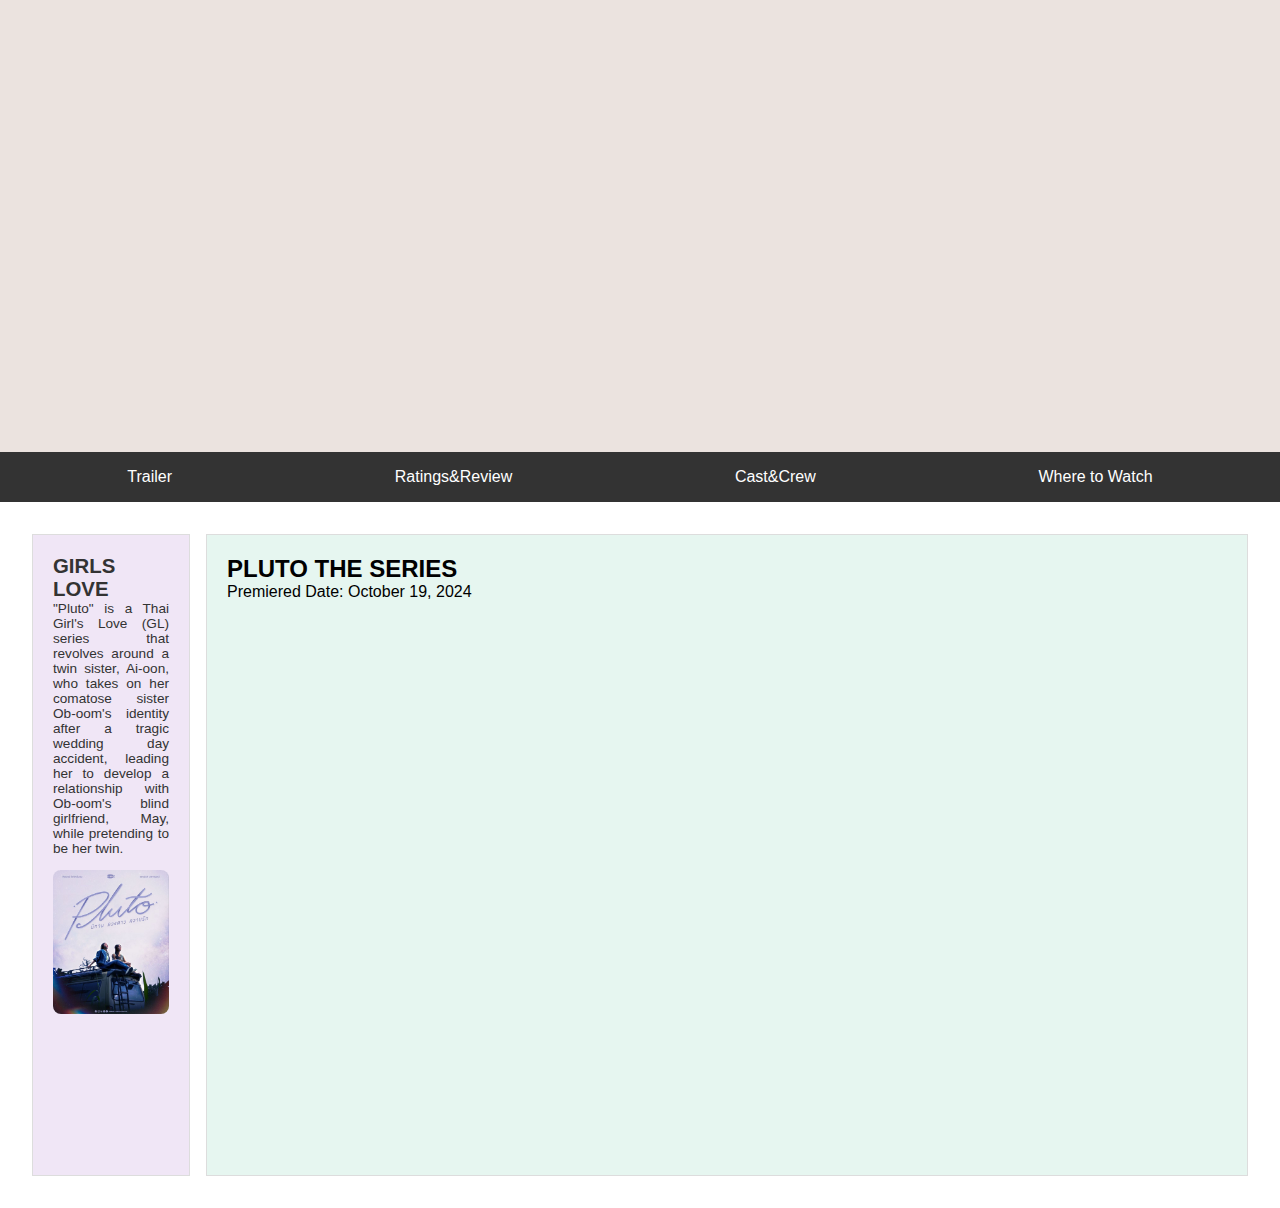
==== index.html @ de4c0f7b "Update index.html" ====
<!DOCTYPE html>
<html lang="en">
<head>
  <meta charset="UTF-8">
  <meta name="viewport" content="width=device-width, initial-scale=1.0">
  <link rel="stylesheet" href="styles.css">
  <title>Responsive Webpage</title>
  <style>
    * {
      box-sizing: border-box;
      margin: 0;
      padding: 0;
    }

    body {
      font-family: Arial, sans-serif;
    }

    header {
      background-color: rgb(235, 227, 223);
      color: white;
      text-align: center;
      padding: 1.5em;
    }

    .navbar {
      background-color: #333;
      display: flex;
      justify-content: space-around;
      padding: 1em;
    }

    .navbar a {
      color: white;
      text-decoration: none;
    }

    .navbar a:hover {
      text-decoration: underline;
    }

    .container {
      display: grid;
      grid-template-columns: 1fr 3fr;
      gap: 1em;
      padding: 2em;
    }

    .sidebar {
      background-color: #f9f9f9;
      padding: 1em;
      border: 1px solid #ddd;
      text-align: justify;
      font-size: 0.85em; 
      color: #333;
    }

    .sidebar img {
      max-width: 100%;
      height: auto;
      border-radius: 8px;
      display: block;
      margin: 1em 0;
    }

    .main-content {
      background-color: #f9f9f9;
      padding: 1.5em;
      border: 1px solid #ddd;
    }

    img {
      max-width: 100%;
      height: auto;
      border-radius: 8px;
      display: block;
      margin: 1em 0;
    }

    /* Responsive Design */
    @media (max-width: 768px) {
      .container {
        grid-template-columns: 1fr;
      }
    }

    @media (max-width: 480px) {
      header {
        padding: 1em;
      }

      .navbar {
        display: grid;
        grid-template-columns: 1fr;
        text-align: center;
      }

      .container {
        padding: 1em;
      }
    }
  </style>
</head>
<body>
<style>
  
  .sidebar {
    background-color: #f0e6f6; 
    padding: 20px;
  }

  .sidebar h2 {
    font-weight: bold; 
  }

  
  .main-content {
    background-color: #e6f6f0; 
    padding: 20px; 
  }

  .main-content h2 {
    font-weight: bold; 
  
  }
  </style>
<header>


  <video width="600" height="400" autoplay muted loop playsinline>
    <source src="Plutovid.mp4" type="video/mp4">
  </video>

  <style>
    video::-webkit-media-controls {
      display: none !important;
    }
    video::-moz-media-controls {
      display: none !important;
    }
  </style>
</header>

<div class="navbar">
  <a href="https://www.youtube.com/watch?v=cBq6p5lMxvg" target="_blank">Trailer</a>
  <a href="https://www.imdb.com/title/tt29688734/" target="_blank">Ratings&Review</a>
  <a href="https://mydramalist.com/758583-pluto/cast" target="_blank">Cast&Crew</a>
  <a href="https://www.viu.com/ott/ph/en/vod/2445229/Pluto" target="_blank">Where to Watch</a>
</div>

<div class="container">
  <div class="sidebar">
    <h2>GIRLS LOVE</h2>
    <p>"Pluto" is a Thai Girl's Love (GL) series that revolves around a twin sister, Ai-oon, who takes on her comatose sister Ob-oom's identity after a tragic wedding day accident, leading her to develop a relationship with Ob-oom's blind girlfriend, May, while pretending to be her twin. 
    </p>
    <img src="Pluto.jpg" alt="About Me Photo">
  </div>

  <div class="main-content">
    <h2>PLUTO THE SERIES</h2>
    <p>Premiered Date: October 19, 2024</p>
    
    <video width="1000" height="550" autoplay muted loop playsinline>
     <source src="videos/Pluto2.mp4" type="video/mp4">
    
    </video>
  </div>
</div>

</body>
</html>
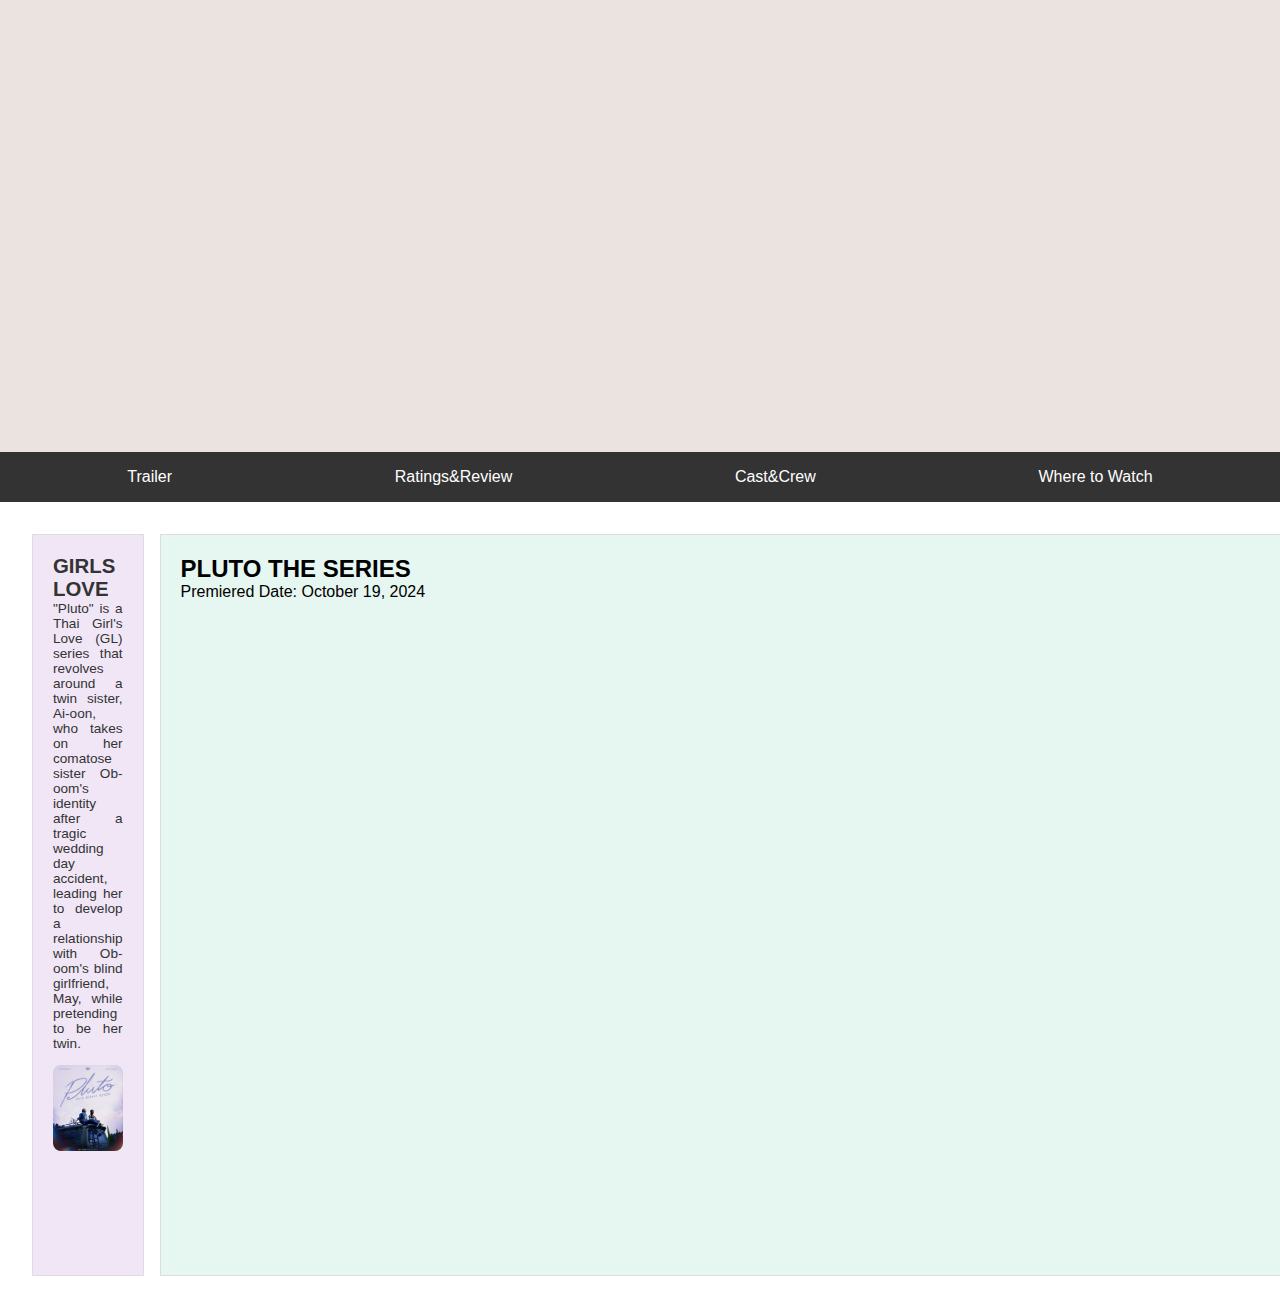
==== commit 6aa7671f: "Update index.html" ====
--- a/index.html
+++ b/index.html
@@ -160,7 +160,7 @@
     <h2>PLUTO THE SERIES</h2>
     <p>Premiered Date: October 19, 2024</p>
     
-    <video width="1000" height="550" autoplay muted loop playsinline>
+    <video width="2000" height="650" autoplay muted loop playsinline>
      <source src="videos/Pluto2.mp4" type="video/mp4">
     
     </video>
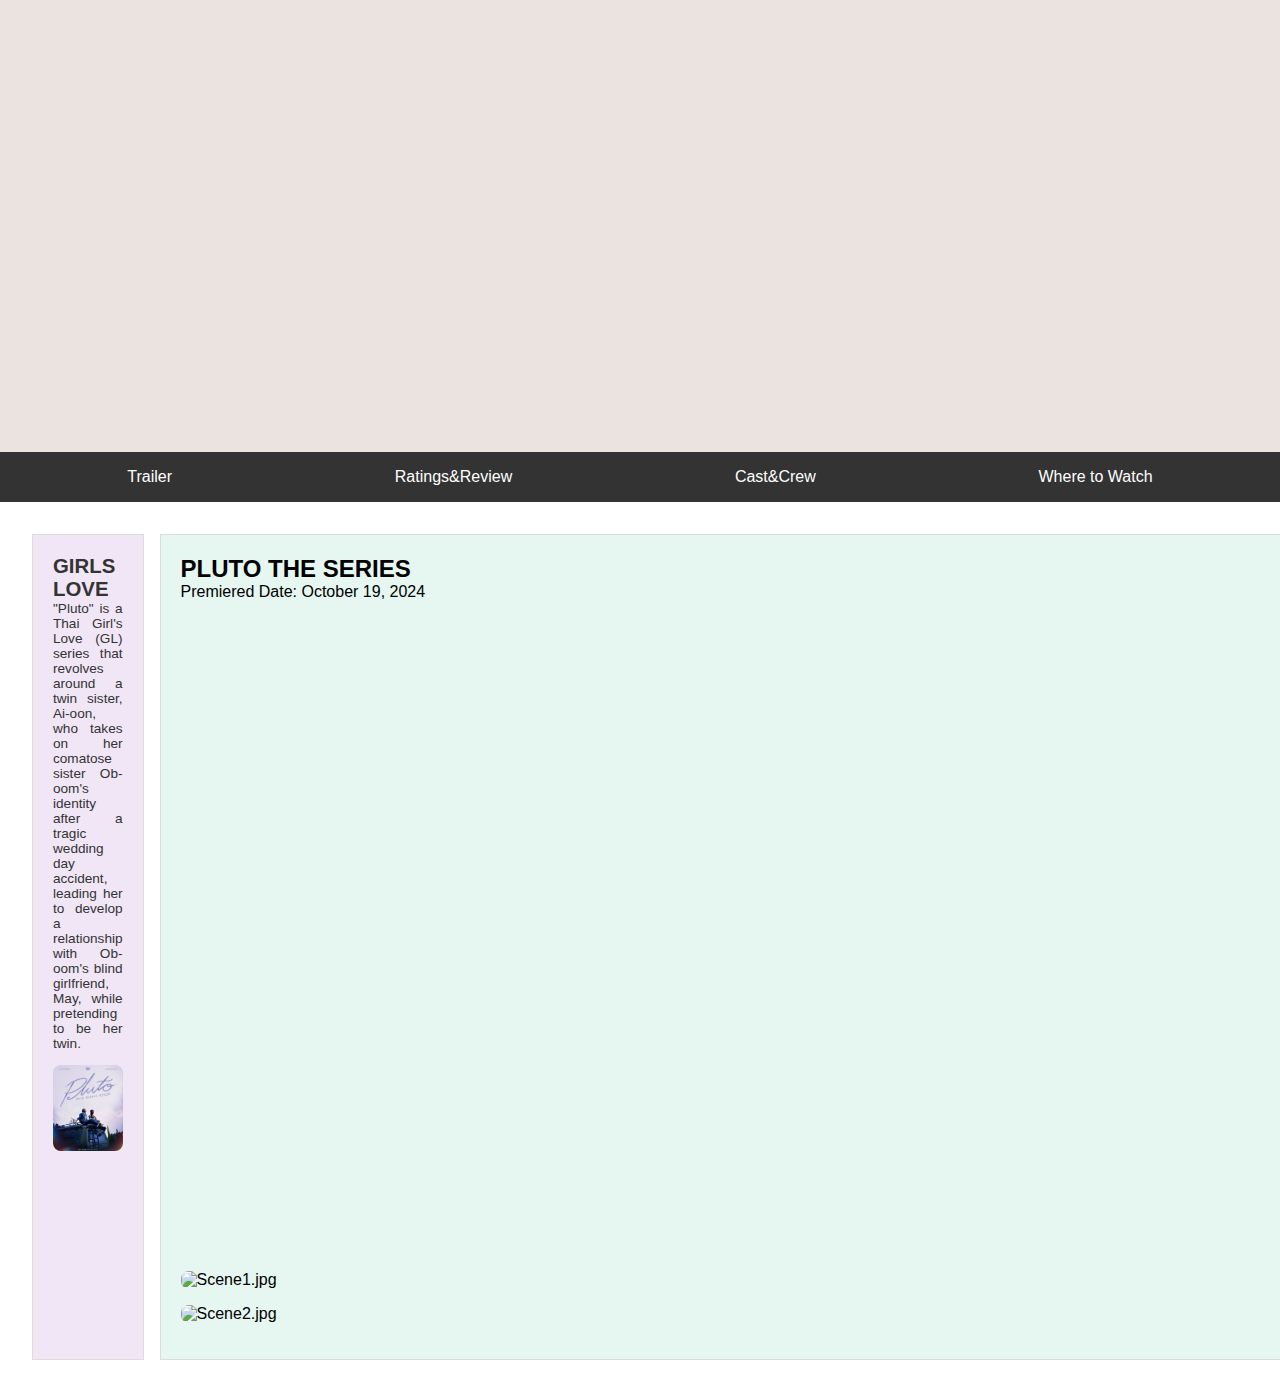
==== commit 23bf6f23: "Update index.html" ====
--- a/index.html
+++ b/index.html
@@ -164,6 +164,9 @@
      <source src="videos/Pluto2.mp4" type="video/mp4">
     
     </video>
+ <div class="image-container">
+    <img src="image1.jpg" alt="Scene1.jpg" class="pluto-image">
+    <img src="image2.jpg" alt="Scene2.jpg" class="pluto-image">
   </div>
 </div>
 
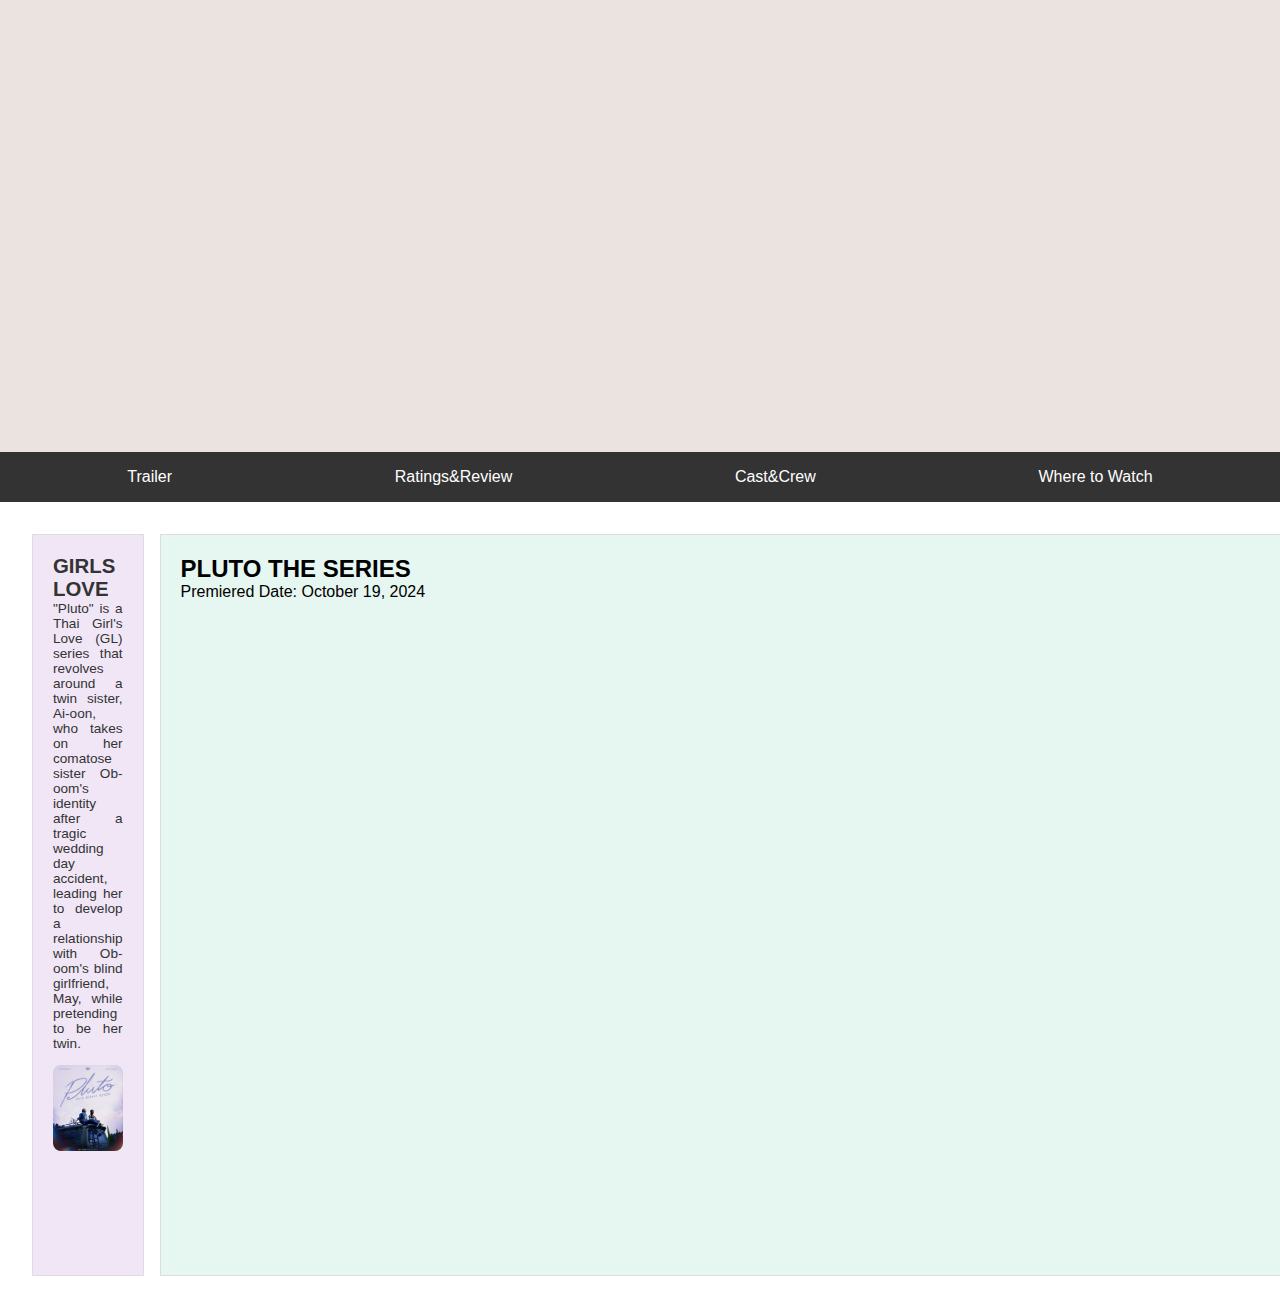
==== commit 2b49c7e4: "Update index.html" ====
--- a/index.html
+++ b/index.html
@@ -164,9 +164,6 @@
      <source src="videos/Pluto2.mp4" type="video/mp4">
     
     </video>
- <div class="image-container">
-    <img src="image1.jpg" alt="Scene1.jpg" class="pluto-image">
-    <img src="image2.jpg" alt="Scene2.jpg" class="pluto-image">
   </div>
 </div>
 
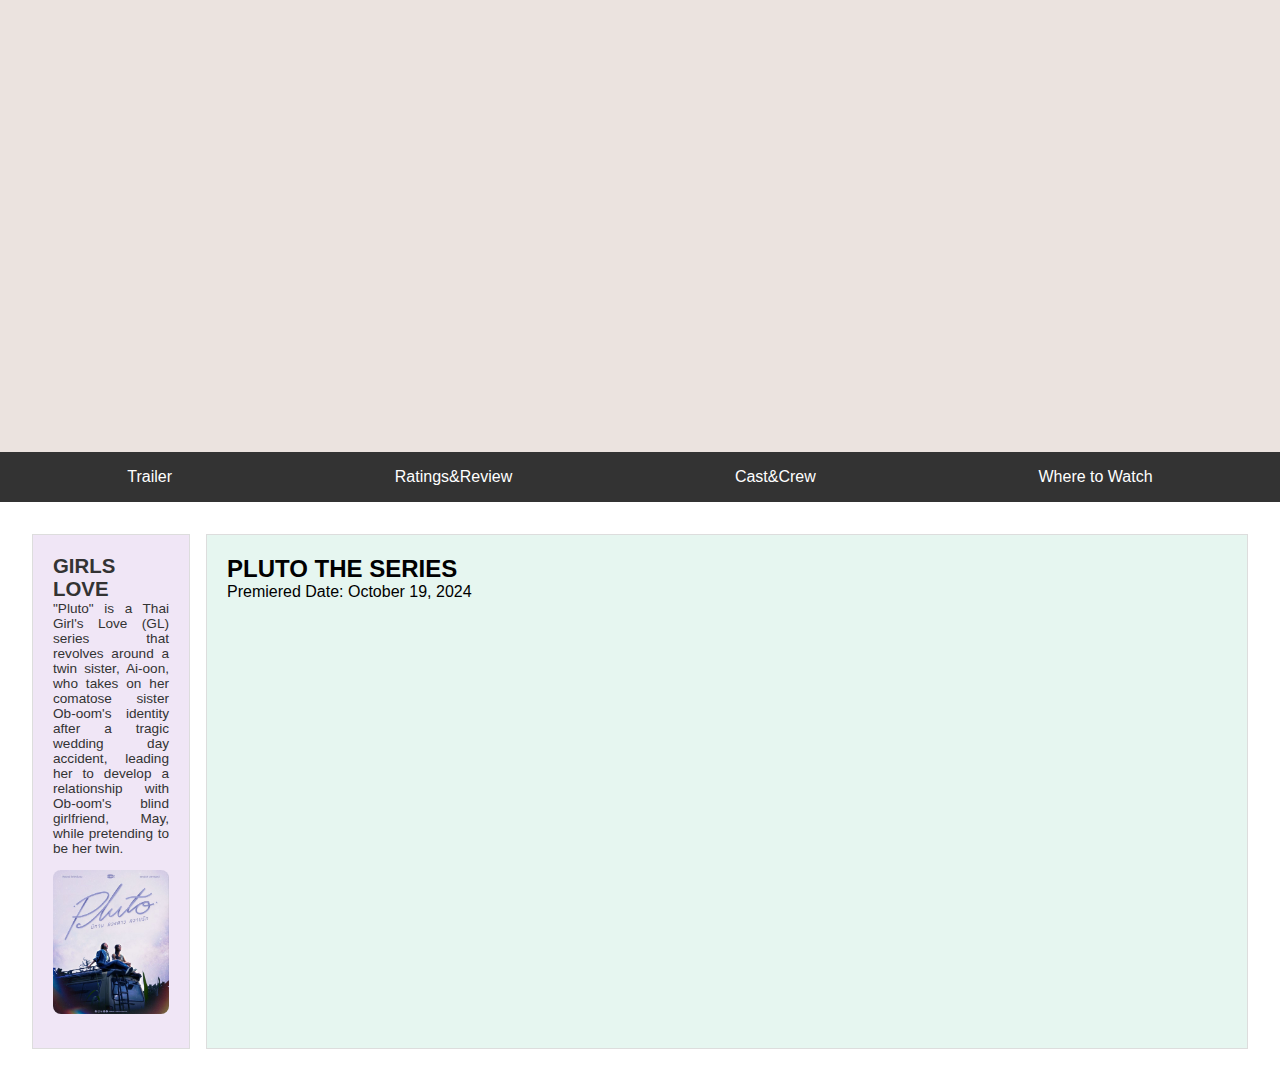
==== commit c8345c66: "Update index.html" ====
--- a/index.html
+++ b/index.html
@@ -160,9 +160,8 @@
     <h2>PLUTO THE SERIES</h2>
     <p>Premiered Date: October 19, 2024</p>
     
-    <video width="2000" height="650" autoplay muted loop playsinline>
+    <video width="1000" height="400" autoplay muted loop playsinline>
      <source src="videos/Pluto2.mp4" type="video/mp4">
-    
     </video>
   </div>
 </div>
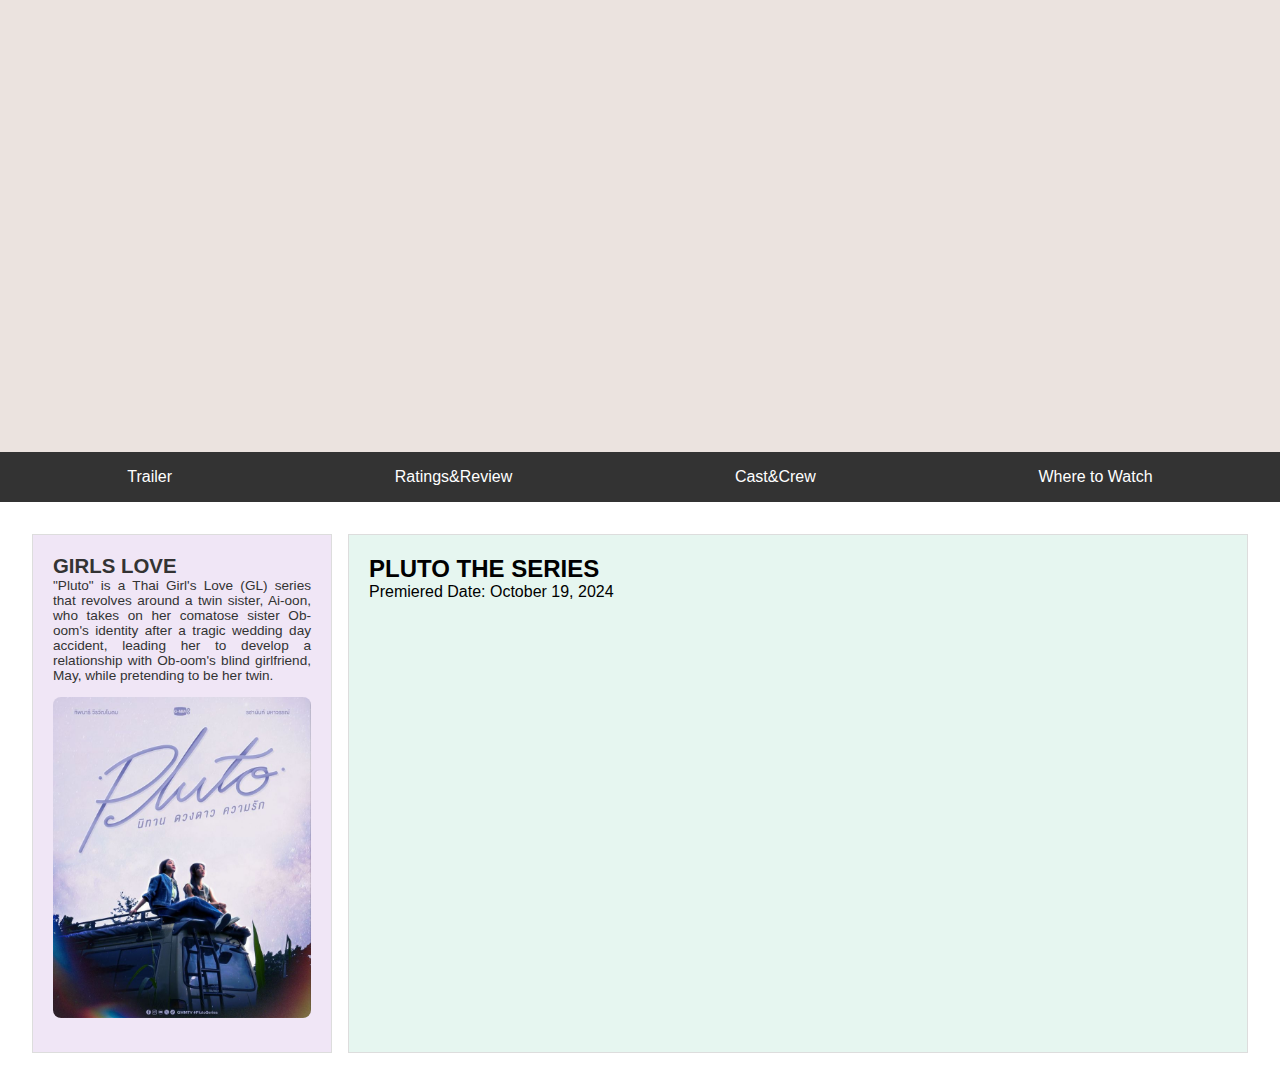
==== commit 29cb17b0: "Add files via upload" ====
--- a/index.html
+++ b/index.html
@@ -160,8 +160,9 @@
     <h2>PLUTO THE SERIES</h2>
     <p>Premiered Date: October 19, 2024</p>
     
-    <video width="1000" height="400" autoplay muted loop playsinline>
-     <source src="videos/Pluto2.mp4" type="video/mp4">
+    <video width="450" height="350" autoplay muted loop playsinline>
+      <source src="Pluto2.mp4" type="video/mp4">
+    
     </video>
   </div>
 </div>
@@ -169,4 +170,3 @@
 </body>
 </html>
 
-
